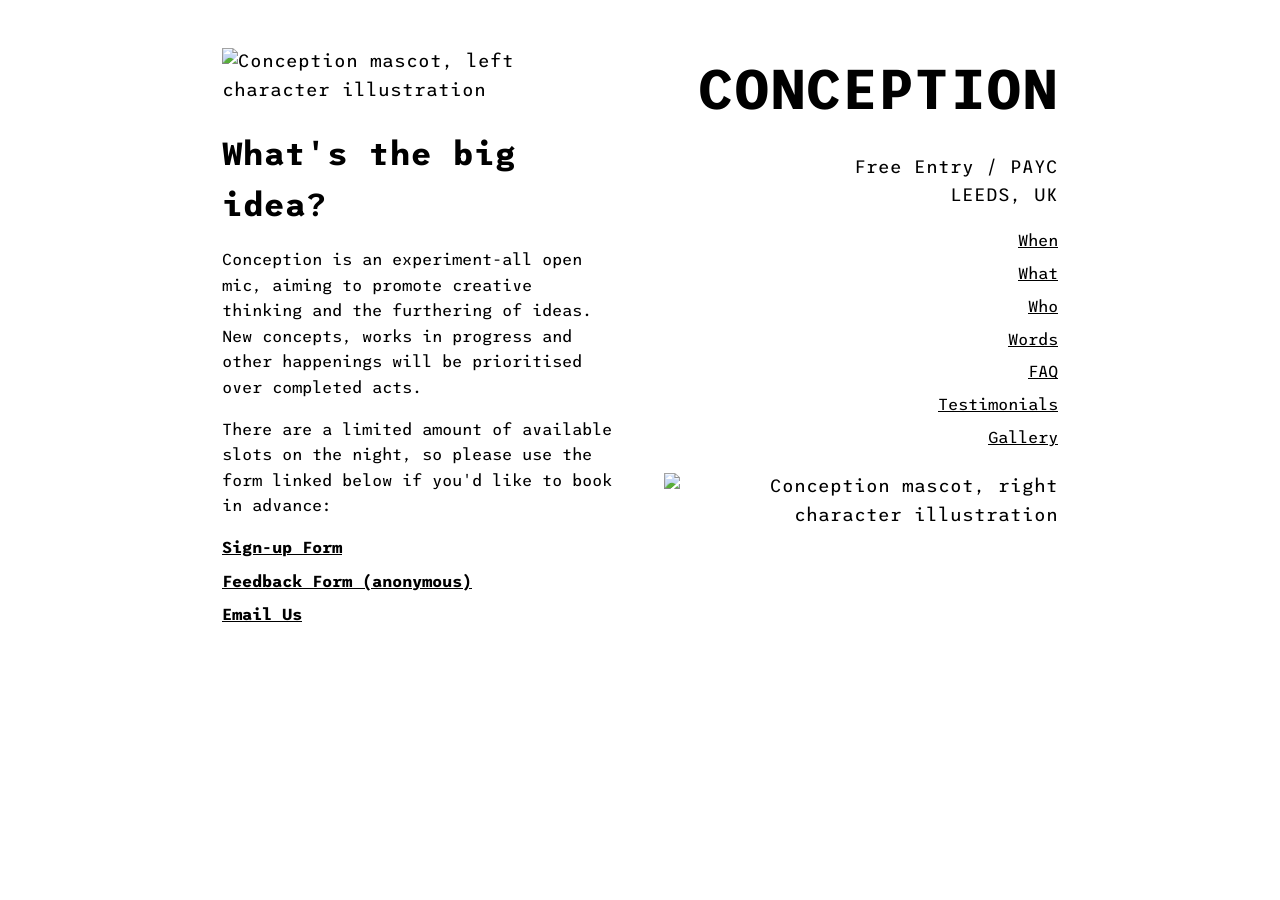
==== index.html @ 47acfc9d "Revert "feat: javascript? (#27)" This reverts commit 96d8fc349289f01fc24d9a23be5dbba42606deeb." ====
<!doctype html>
<html lang="en">
    <head>
        <meta charset="UTF-8" />
        <meta name="viewport" content="width=device-width, initial-scale=1.0" />
        <title>Conception - Experimental Open Mic in Leeds, UK</title>
        <meta
            name="description"
            content="Conception is an experimental open mic in Leeds, UK promoting creative thinking and new ideas. Music, noise, dance, theatre, and all forms of performance welcome."
        />
        <link
            rel="canonical"
            href="https://conceivedconception.neocities.org/"
        />

        <meta property="og:type" content="website" />
        <meta
            property="og:url"
            content="https://conceivedconception.neocities.org/"
        />
        <meta
            property="og:title"
            content="Conception - Experimental Open Mic in Leeds, UK"
        />
        <meta
            property="og:description"
            content="Conception is an experimental open mic in Leeds, UK promoting creative thinking and new ideas. Music, noise, dance, theatre, and all forms of performance welcome."
        />
        <meta
            property="og:image"
            content="https://conceivedconception.neocities.org/Images/mystro%20icon.png"
        />
        <meta property="og:locale" content="en_GB" />
        <meta property="og:site_name" content="Conception" />

        <meta name="twitter:card" content="summary_large_image" />
        <meta
            name="twitter:title"
            content="Conception - Experimental Open Mic in Leeds, UK"
        />
        <meta
            name="twitter:description"
            content="Conception is an experimental open mic in Leeds, UK promoting creative thinking and new ideas. Music, noise, dance, theatre, and all forms of performance welcome."
        />
        <meta
            name="twitter:image"
            content="https://conceivedconception.neocities.org/Images/mystro%20icon.png"
        />

        <meta name="geo.region" content="GB-WYK" />
        <meta name="geo.placename" content="Leeds" />
        <meta
            name="keywords"
            content="open mic Leeds, experimental music Leeds, live performance Leeds, creative events Leeds, open mic night UK, experimental art Leeds"
        />
        <script type="application/ld+json">
            {
                "@context": "https://schema.org",
                "@type": "Organization",
                "name": "Conception",
                "description": "Conception is an experimental open mic in Leeds, UK promoting creative thinking and new ideas. Music, noise, dance, theatre, and all forms of performance welcome.",
                "url": "https://conceivedconception.neocities.org/",
                "logo": "https://conceivedconception.neocities.org/Images/faviconcept.png",
                "email": "ourconception@gmail.com",
                "location": {
                    "@type": "Place",
                    "address": {
                        "@type": "PostalAddress",
                        "addressLocality": "Leeds",
                        "addressCountry": "UK"
                    }
                },
                "sameAs": ["https://www.instagram.com/conceivedconception/"]
            }
        </script>
        <link
            rel="icon"
            type="image/x-icon"
            href="https://conceivedconception.neocities.org/Images/faviconcept.png"
        />
        <link href="style.css" rel="stylesheet" type="text/css" media="all" />
    </head>
    <body>
        <main id="main-content">
            <div class="page-container">
                <div class="two-column-layout">
                    <!-- Left Column -->
                    <div class="left-column">
                        <div class="top-image">
                            <img
                                src="https://conceivedconception.neocities.org/Images/C1LTINY.gif"
                                alt="Conception mascot, left character illustration"
                            />
                        </div>

                        <div class="text-content">
                            <h2>What's the big idea?</h2>
                            <p>
                                Conception is an experiment-all open mic, aiming
                                to promote creative thinking and the furthering
                                of ideas. New concepts, works in progress and
                                other happenings will be prioritised over
                                completed acts.
                            </p>
                            <p>
                                There are a limited amount of available slots on
                                the night, so please use the form linked below
                                if you'd like to book in advance:
                            </p>
                            <div class="cta-links">
                                <a
                                    href="https://docs.google.com/forms/d/e/1FAIpQLSc09P1ybchoxmQeRvJ_42kUATPzMQ2q1kXo-eElfbiFxtSAxg/viewform?usp=dialog"
                                    target="_blank"
                                    rel="noopener"
                                    >Sign-up Form</a
                                >
                                <a
                                    href="https://docs.google.com/forms/d/e/1FAIpQLSfRthZHnF3FOVCWMGpvfnV3ThzAy1VDy9N92yVOfNNA5LoxMQ/viewform?usp=dialog"
                                    target="_blank"
                                    rel="noopener"
                                    >Feedback Form (anonymous)</a
                                >
                                <a href="mailto:ourconception@gmail.com"
                                    >Email Us</a
                                >
                            </div>
                        </div>
                    </div>

                    <!-- Right Column -->
                    <div class="right-column">
                        <h1 class="site-title">CONCEPTION</h1>

                        <div class="event-details">
                            <p>Free Entry / PAYC</p>
                            <p>LEEDS, UK</p>
                        </div>

                        <nav aria-label="Main navigation">
                            <ul class="nav-links">
                                <li><a href="when.html">When</a></li>
                                <li><a href="what.html">What</a></li>
                                <li><a href="who.html">Who</a></li>
                                <li><a href="words.html">Words</a></li>
                                <li><a href="faq.html">FAQ</a></li>
                                <li>
                                    <a href="testimonials.html">Testimonials</a>
                                </li>
                                <li><a href="gallery.html">Gallery</a></li>
                            </ul>
                        </nav>

                        <div class="main-image">
                            <img
                                src="https://conceivedconception.neocities.org/Images/C1RTINY.gif"
                                alt="Conception mascot, right character illustration"
                            />
                        </div>
                    </div>
                </div>
            </div>
        </main>
    </body>
</html>
---- style.css ----
/* =============================================
   CONCEPTION - Main Stylesheet
   ============================================= */

/* Font Face Declarations */
@font-face {
    font-family: "League Mono";
    src: url("font/leaguemono-vf.woff2") format("woff2-variations");
    font-weight: 100 900;
    font-stretch: 50% 200%;
    font-style: normal;
    font-display: swap;
}

:root {
    --color-primary: #000000;
    --color-background: #ffffff;
    --color-accent: #000000;
    --color-accent-hover: #333333;
    --color-secondary: #555555;
    --color-border: #666666;
    --color-inverse-text: #ffffff;

    /* Typography Scale - Minimal & Hierarchical */
    --font-size-xs: 0.875rem;
    --font-size-sm: 1rem;
    --font-size-base: 1.125rem;
    --font-size-lg: 1.5rem;
    --font-size-xl: 2rem;
    --font-size-2xl: 2.75rem;
    --font-size-3xl: 3.5rem;

    /* Fluid typography clamps */
    --fluid-xs: clamp(0.8rem, 1.5vw, var(--font-size-xs));
    --fluid-sm: clamp(0.875rem, 2vw, var(--font-size-sm));
    --fluid-base: clamp(1rem, 2.5vw, var(--font-size-base));
    --fluid-lg: clamp(1.25rem, 3vw, var(--font-size-lg));
    --fluid-xl: clamp(1.5rem, 4vw, var(--font-size-xl));
    --fluid-2xl: clamp(2rem, 5vw, var(--font-size-2xl));
    --fluid-3xl: clamp(2.5rem, 7vw, var(--font-size-3xl));
}

/* Reset and base */
* {
    box-sizing: border-box;
    margin: 0;
    padding: 0;
}

html {
    height: 100%;
}

body {
    font-family: "League Mono", "Lucida Console", "Courier New", monospace;
    padding: 1rem;
    padding-bottom: 0;
    line-height: 1.6;
    background-color: var(--color-background);
    color: var(--color-primary);
    font-size: var(--font-size-base);
    min-height: 100%;
    display: flex;
    flex-direction: column;
}

#main-content {
    flex: 1 0 auto;
}

/* =============================================
   ACCESSIBILITY UTILITIES
   ============================================= */

.visually-hidden {
    position: absolute;
    width: 1px;
    height: 1px;
    padding: 0;
    margin: -1px;
    overflow: hidden;
    clip: rect(0, 0, 0, 0);
    white-space: nowrap;
    border: 0;
}

/* =============================================
   LAYOUT - Containers
   ============================================= */

.page-container {
    max-width: 900px;
    margin: 0 auto;
    padding: 1rem;
}

/* =============================================
   LAYOUT - Two Column (Homepage)
   ============================================= */

.two-column-layout {
    display: grid;
    grid-template-columns: 1fr 1fr;
    gap: 2rem;
    align-items: start;
}

.left-column,
.right-column {
    display: flex;
    flex-direction: column;
    gap: 1.5rem;
    min-width: 0;
}

.right-column {
    gap: 1rem;
    text-align: right;
}

.right-column > * {
    margin: 0;
}

.top-image img,
.main-image img {
    width: 100%;
    height: auto;
    display: block;
}

/* =============================================
   TYPOGRAPHY - Hierarchical Scale
   ============================================= */

/* Level 1: Site title (largest) */
.site-title {
    font-size: var(--fluid-3xl);
    font-weight: bold;
    margin: 0 !important;
    color: var(--color-primary);
}

@media (min-width: 601px) and (max-width: 900px) {
    .site-title {
        font-size: clamp(1.5rem, 4.5vw, 2.5rem);
    }
}

/* Level 2: Page titles */
.page-title {
    font-size: var(--fluid-2xl);
    font-weight: bold;
    margin-bottom: 2rem;
    overflow-wrap: break-word;
    word-wrap: break-word;
    hyphens: auto;
    -webkit-hyphens: auto;
    -ms-hyphens: auto;
    color: var(--color-primary);
}

/* Level 3: Section headings */
h2 {
    font-size: var(--fluid-xl);
    font-weight: bold;
    margin-bottom: 1rem;
    color: var(--color-primary);
}

/* Level 4: Subsection headings */
h3 {
    font-size: var(--fluid-lg);
    font-weight: bold;
    margin-bottom: 1rem;
    color: var(--color-primary);
}

/* Body text */
p {
    font-size: var(--fluid-base);
    line-height: 1.6;
    margin-bottom: 1rem;
    color: var(--color-primary);
}

/* =============================================
   SEMANTIC TEXT STYLES
   ============================================= */

/* Emphasis: used for inline emphasis within text */
em {
    font-style: italic;
}

/* Caption text: smallest text for credits, captions, notes */
.text-caption {
    font-size: var(--fluid-xs);
    color: var(--color-secondary);
}

/* =============================================
   EVENT DETAILS (Homepage)
   ============================================= */

.event-details {
    font-size: var(--fluid-base);
    line-height: 1.6;
}

.event-details p {
    margin: 0 !important;
}

/* =============================================
   TEXT CONTENT SECTIONS
   ============================================= */

.text-content p {
    font-size: var(--fluid-sm);
}

.intro {
    margin-bottom: 2rem;
}

.intro p {
    font-size: var(--fluid-base);
}

.intro p:first-child {
    font-weight: bold;
}

/* =============================================
   NAVIGATION & LINKS
   ============================================= */

a:link {
    color: var(--color-accent);
}

a:visited {
    color: var(--color-accent);
}

a:hover {
    color: var(--color-accent-hover);
}

a:active {
    color: var(--color-accent-hover);
}

/* Focus state for keyboard navigation (a11y) */
a:focus {
    color: var(--color-accent-hover);
    outline: 2px solid var(--color-accent);
    outline-offset: 2px;
}

a:focus:not(:focus-visible) {
    outline: none;
}

a:focus-visible {
    outline: 2px solid var(--color-accent);
    outline-offset: 2px;
}

.nav-links {
    list-style: none;
    padding: 0;
    margin: 0;
}

.nav-links li {
    margin-bottom: 0.25rem;
}

.nav-links li a {
    font-size: var(--fluid-sm);
}

.links-list {
    list-style: none;
    padding: 0;
    margin: 0 0 2rem 0;
}

.links-list li {
    margin-bottom: 1rem;
}

.links-list a {
    font-size: var(--fluid-lg);
}

.cta-links {
    margin-top: 1rem;
}

.cta-links a {
    display: block;
    font-weight: bold;
    margin-bottom: 0.5rem;
    font-size: var(--fluid-sm);
}

/* =============================================
   LISTS
   ============================================= */

.content-list,
.events-list,
.concepts-list {
    list-style: none;
    padding: 0;
    margin: 0 0 2rem 0;
}

.content-list li {
    font-size: var(--fluid-base);
    line-height: 1.6;
    margin-bottom: 0.75rem;
}

.events-list li {
    font-size: var(--fluid-sm);
    line-height: 1.8;
    padding: 0.25rem 0;
}

.concepts-list li {
    font-size: var(--fluid-xs);
    font-style: italic;
    margin-bottom: 0.5rem;
    padding-left: 0.5rem;
    color: var(--color-secondary);
}

/* =============================================
   FAQ PAGE
   ============================================= */

.faq-item {
    margin-bottom: 1.5rem;
}

.faq-item h3 {
    font-size: var(--fluid-lg);
    margin-bottom: 0.5rem;
    overflow-wrap: break-word;
    word-wrap: break-word;
    hyphens: auto;
    -webkit-hyphens: auto;
    -ms-hyphens: auto;
}

.faq-item p {
    font-size: var(--fluid-sm);
    color: var(--color-secondary);
}

.faq-item a {
    word-break: break-word;
}

/* =============================================
   TESTIMONIALS
   ============================================= */

.testimonial {
    margin: 0 0 1.5rem 0;
}

.testimonial-quote {
    margin: 0 0 0.25rem 0;
}

.testimonial-quote p {
    font-size: var(--fluid-base);
    font-style: italic;
    color: var(--color-secondary);
    margin: 0;
}

.testimonial-attribution {
    font-size: var(--fluid-sm);
    color: var(--color-primary);
}

.testimonial-attribution cite {
    font-style: normal;
}

/* =============================================
   GALLERY PAGE
   ============================================= */

.gallery-item {
    display: flex;
    flex-direction: column;
    align-items: center;
    text-align: center;
}

.gallery-item img {
    width: 100%;
    max-width: 600px;
    height: auto;
    display: block;
}

.gallery-item .credit {
    font-size: var(--fluid-sm);
    color: var(--color-accent);
    margin-top: 0.75rem;
}

.gallery-item .credit a {
    color: var(--color-accent);
}

.gallery-item .credit a:hover {
    color: var(--color-accent-hover);
}

/* =============================================
   GALLERY GRID
   ============================================= */

.gallery-grid {
    display: grid;
    grid-template-columns: repeat(2, 1fr);
    gap: 1.5rem;
}

.gallery-grid .gallery-item {
    text-align: center;
}

.gallery-grid .gallery-item img {
    width: 100%;
    height: auto;
}

/* Gallery image buttons */
.gallery-button {
    background: none;
    border: none;
    padding: 0;
    cursor: pointer;
    display: block;
    width: 100%;
}

.gallery-button:focus {
    outline: 3px solid var(--color-accent);
    outline-offset: 2px;
}

.gallery-button:focus:not(:focus-visible) {
    outline: none;
}

.gallery-button:focus-visible {
    outline: 3px solid var(--color-accent);
    outline-offset: 2px;
}

.gallery-grid .gallery-item .credit {
    font-size: var(--fluid-sm);
    margin-top: 0.5rem;
}

/* =============================================
   LIGHTBOX
   ============================================= */

.lightbox {
    display: none;
    position: fixed;
    top: 0;
    left: 0;
    width: 100%;
    height: 100%;
    background: rgba(0, 0, 0, 0.9);
    z-index: 1000;
    cursor: pointer;
}

.lightbox.active {
    display: flex;
    align-items: center;
    justify-content: center;
}

.lightbox-container {
    position: relative;
    width: 100%;
    max-width: 900px;
    height: 100%;
    display: flex;
    flex-direction: column;
    align-items: center;
    justify-content: center;
}

.lightbox img {
    max-width: 90%;
    max-height: 80%;
}

.lightbox-close {
    position: absolute;
    top: 1rem;
    right: 1rem;
    width: 3rem;
    height: 3rem;
    color: var(--color-primary);
    background: var(--color-inverse-text);
    border: 2px solid var(--color-inverse-text);
    font-size: var(--font-size-xl);
    font-weight: normal;
    cursor: pointer;
    line-height: 0;
    padding: 0;
    padding-bottom: 0.15rem;
    display: flex;
    align-items: center;
    justify-content: center;
}

.lightbox-close:hover {
    color: var(--color-accent);
}

.lightbox-close:focus {
    color: var(--color-accent);
    outline: 2px solid var(--color-inverse-text);
    outline-offset: 2px;
}

.lightbox-close:focus:not(:focus-visible) {
    outline: none;
}

.lightbox-close:focus-visible {
    outline: 2px solid var(--color-inverse-text);
    outline-offset: 2px;
}

/* =============================================
   DECORATIVE ELEMENTS
   ============================================= */

.decorative {
    text-align: center;
    font-size: var(--font-size-xl);
    margin: 2rem 0;
    color: var(--color-primary);
}

/* =============================================
   FOOTER
   ============================================= */

.footer {
    display: block;
    position: sticky;
    bottom: 0;
    z-index: 1000;
    width: calc(100% + 2rem);
    margin-left: -1rem;
    margin-right: -1rem;
    margin-top: auto;
    flex-shrink: 0;
    background-color: var(--color-primary);
    text-decoration: none;
    padding-bottom: env(safe-area-inset-bottom, 0);
}

.footer p {
    max-width: 900px;
    margin: 0 auto;
    padding: 0.5rem;
    text-align: center;
    color: var(--color-inverse-text);
    font-size: var(--fluid-sm);
}

.footer:visited p {
    color: var(--color-inverse-text);
}

.footer:hover {
    background-color: var(--color-inverse-text);
}

.footer:hover p {
    color: var(--color-primary);
}

.footer:focus {
    outline: 2px solid var(--color-accent);
    outline-offset: -2px;
}

.footer:focus:not(:focus-visible) {
    outline: none;
}

.footer:focus-visible {
    outline: 2px solid var(--color-accent);
    outline-offset: -2px;
}

.footer:focus {
    background-color: var(--color-inverse-text);
}

.footer:focus p {
    color: var(--color-primary);
}

/* =============================================
   404 PAGE
   ============================================= */

.not-found-container {
    min-height: 100%;
    display: flex;
    flex-direction: column;
}

.not-found-content {
    flex: 1 0 auto;
    display: flex;
    flex-direction: column;
    align-items: center;
    justify-content: center;
    max-width: 600px;
    margin: 0 auto;
    padding: 2rem;
    text-align: center;
}

/* =============================================
   IMAGES
   ============================================= */

img {
    max-width: 100%;
    height: auto;
}

/* =============================================
   RESPONSIVE BREAKPOINTS
   ============================================= */

@media (max-width: 600px) {
    body {
        padding: 0.5rem;
        padding-bottom: 0;
    }

    .page-container {
        padding: 0.5rem;
    }

    .footer {
        width: calc(100% + 1rem);
        margin-left: -0.5rem;
        margin-right: -0.5rem;
    }

    .two-column-layout {
        display: flex;
        flex-direction: column;
        gap: 1.5rem;
    }

    .left-column,
    .right-column {
        display: contents;
    }

    /* Reset text alignment for mobile (right-column uses display: contents) */
    .site-title,
    .event-details,
    .right-column nav {
        text-align: left;
    }

    /* Mobile order: small image (1) -> title/details/nav (2) -> text (3) -> large image (4) */
    .top-image {
        order: 1;
    }

    .site-title {
        order: 2;
    }

    .event-details {
        order: 3;
    }

    .right-column nav {
        order: 4;
    }

    .text-content {
        order: 5;
    }

    .main-image {
        order: 6;
    }

    .faq-item {
        margin-bottom: 1.25rem;
    }
}

@media (min-width: 601px) {
    .page-container {
        padding: 1.5rem;
    }
}

@media (max-width: 900px) {
    .gallery-grid {
        grid-template-columns: 1fr;
    }
}

@media (min-width: 900px) {
    .page-container {
        padding: 2rem;
    }

    .two-column-layout {
        gap: 3rem;
    }
}

/* =============================================
   REDUCED MOTION (a11y)
   ============================================= */

@media (prefers-reduced-motion: reduce) {
    *,
    *::before,
    *::after {
        animation-duration: 0.01ms !important;
        animation-iteration-count: 1 !important;
        transition-duration: 0.01ms !important;
    }
}
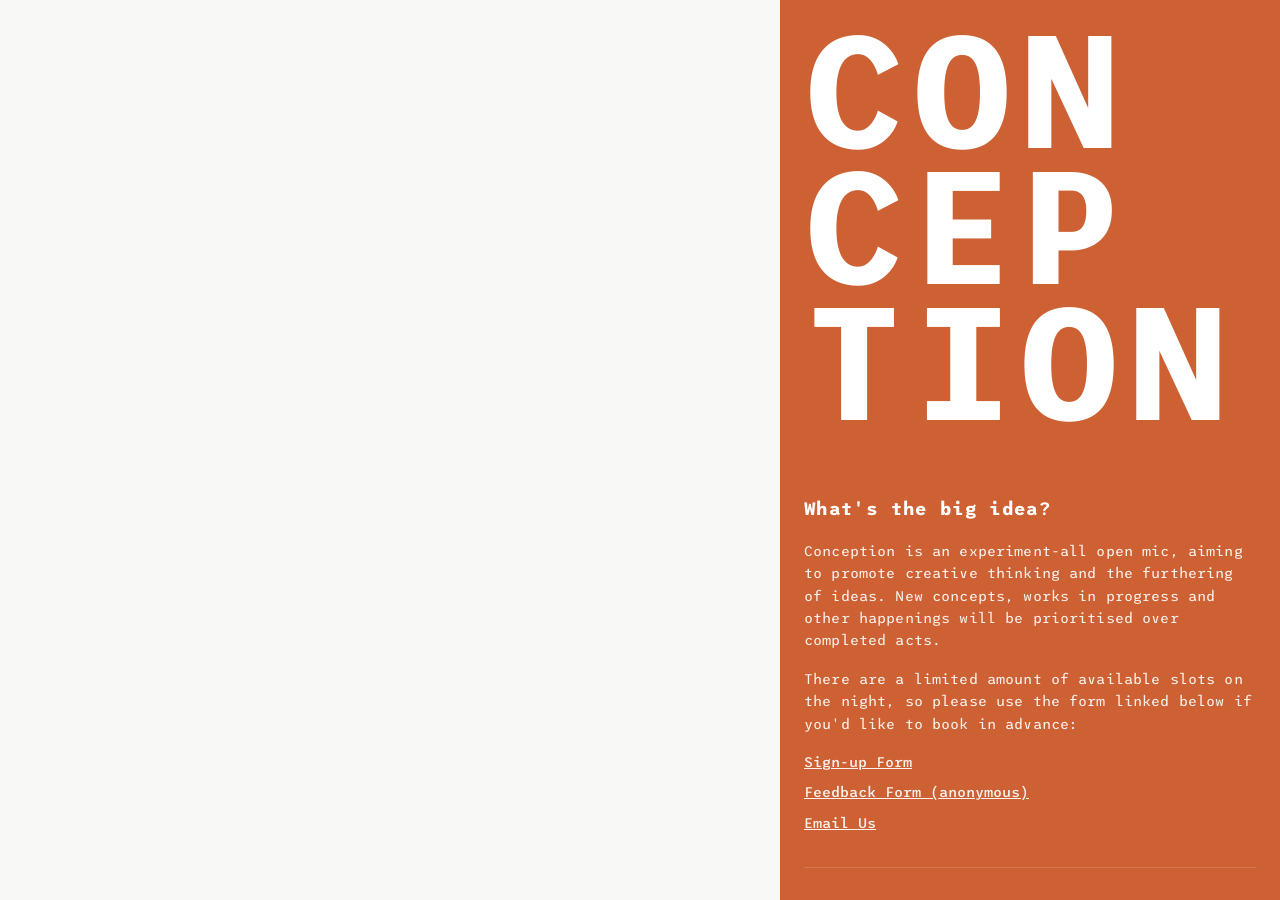
==== commit 635d6ae1: "feat: new sidebar design to mirror poster" ====
--- a/index.html
+++ b/index.html
@@ -79,84 +79,80 @@
             href="https://conceivedconception.neocities.org/Images/faviconcept.png"
         />
         <link href="style.css" rel="stylesheet" type="text/css" media="all" />
+        <script src="scripts/colorize.js"></script>
     </head>
     <body>
+        <!-- Mobile Header -->
+        <div class="mobile-header">
+            <a href="index.html" class="mobile-title">CONCEPTION</a>
+        </div>
+
         <main id="main-content">
             <div class="page-container">
-                <div class="two-column-layout">
-                    <!-- Left Column -->
-                    <div class="left-column">
-                        <div class="top-image">
-                            <img
-                                src="https://conceivedconception.neocities.org/Images/C1LTINY.gif"
-                                alt="Conception mascot, left character illustration"
-                            />
-                        </div>
+                <!-- Main Content Area -->
+                <div class="main-content-area">
+                    <!-- Blank space for future image -->
+                </div>
 
-                        <div class="text-content">
-                            <h2>What's the big idea?</h2>
-                            <p>
-                                Conception is an experiment-all open mic, aiming
-                                to promote creative thinking and the furthering
-                                of ideas. New concepts, works in progress and
-                                other happenings will be prioritised over
-                                completed acts.
-                            </p>
-                            <p>
-                                There are a limited amount of available slots on
-                                the night, so please use the form linked below
-                                if you'd like to book in advance:
-                            </p>
-                            <div class="cta-links">
-                                <a
-                                    href="https://docs.google.com/forms/d/e/1FAIpQLSc09P1ybchoxmQeRvJ_42kUATPzMQ2q1kXo-eElfbiFxtSAxg/viewform?usp=dialog"
-                                    target="_blank"
-                                    rel="noopener"
-                                    >Sign-up Form</a
-                                >
-                                <a
-                                    href="https://docs.google.com/forms/d/e/1FAIpQLSfRthZHnF3FOVCWMGpvfnV3ThzAy1VDy9N92yVOfNNA5LoxMQ/viewform?usp=dialog"
-                                    target="_blank"
-                                    rel="noopener"
-                                    >Feedback Form (anonymous)</a
-                                >
-                                <a href="mailto:ourconception@gmail.com"
-                                    >Email Us</a
-                                >
-                            </div>
+                <!-- Universal Sidebar -->
+                <div class="universal-sidebar">
+                    <a href="index.html" class="site-title">
+                        <span class="site-title-line">CON</span>
+                        <span class="site-title-line">CEP</span>
+                        <span class="site-title-line">TION</span>
+                    </a>
+
+                    <div class="homepage-intro">
+                        <h2>What's the big idea?</h2>
+                        <p>
+                            Conception is an experiment-all open mic, aiming to
+                            promote creative thinking and the furthering of
+                            ideas. New concepts, works in progress and other
+                            happenings will be prioritised over completed acts.
+                        </p>
+                        <p>
+                            There are a limited amount of available slots on the
+                            night, so please use the form linked below if you'd
+                            like to book in advance:
+                        </p>
+                        <div class="cta-links">
+                            <a
+                                href="https://docs.google.com/forms/d/e/1FAIpQLSc09P1ybchoxmQeRvJ_42kUATPzMQ2q1kXo-eElfbiFxtSAxg/viewform?usp=dialog"
+                                target="_blank"
+                                rel="noopener"
+                                >Sign-up Form</a
+                            >
+                            <a
+                                href="https://docs.google.com/forms/d/e/1FAIpQLSfRthZHnF3FOVCWMGpvfnV3ThzAy1VDy9N92yVOfNNA5LoxMQ/viewform?usp=dialog"
+                                target="_blank"
+                                rel="noopener"
+                                >Feedback Form (anonymous)</a
+                            >
+                            <a href="mailto:ourconception@gmail.com"
+                                >Email Us</a
+                            >
                         </div>
                     </div>
 
-                    <!-- Right Column -->
-                    <div class="right-column">
-                        <h1 class="site-title">CONCEPTION</h1>
+                    <div class="event-info">
+                        <p>Experimental Open Mic</p>
+                        <p>Leeds, UK</p>
+                        <p>Free Entry</p>
+                    </div>
 
-                        <div class="event-details">
-                            <p>Free Entry / PAYC</p>
-                            <p>LEEDS, UK</p>
-                        </div>
-
-                        <nav aria-label="Main navigation">
-                            <ul class="nav-links">
-                                <li><a href="when.html">When</a></li>
-                                <li><a href="what.html">What</a></li>
-                                <li><a href="who.html">Who</a></li>
-                                <li><a href="words.html">Words</a></li>
-                                <li><a href="faq.html">FAQ</a></li>
-                                <li>
-                                    <a href="testimonials.html">Testimonials</a>
-                                </li>
-                                <li><a href="gallery.html">Gallery</a></li>
-                            </ul>
-                        </nav>
-
-                        <div class="main-image">
-                            <img
-                                src="https://conceivedconception.neocities.org/Images/C1RTINY.gif"
-                                alt="Conception mascot, right character illustration"
-                            />
-                        </div>
-                    </div>
+                    <nav class="sidebar-nav" aria-label="Main navigation">
+                        <ul class="nav-links">
+                            <li><a href="when.html">When</a></li>
+                            <li><a href="what.html">What</a></li>
+                            <li><a href="who.html">Who</a></li>
+                            <li><a href="words.html">Words</a></li>
+                            <li><a href="faq.html">FAQ</a></li>
+                            <li>
+                                <a href="testimonials.html">Testimonials</a>
+                            </li>
+                            <li><a href="gallery.html">Poster Gallery</a></li>
+                        </ul>
+                    </nav>
                 </div>
             </div>
         </main>
--- a/style.css
+++ b/style.css
@@ -1,5 +1,6 @@
 /* =============================================
    CONCEPTION - Main Stylesheet
+   Poster-inspired Layout with Universal Sidebar
    ============================================= */
 
 /* Font Face Declarations */
@@ -15,13 +16,17 @@
 :root {
     --color-primary: #000000;
     --color-background: #ffffff;
+    --color-cream: #f8f8f6;
     --color-accent: #000000;
     --color-accent-hover: #333333;
     --color-secondary: #555555;
     --color-border: #666666;
     --color-inverse-text: #ffffff;
-
-    /* Typography Scale - Minimal & Hierarchical */
+    --color-sidebar-bg: #000000;
+    --color-sidebar-text: #ffffff;
+    --color-sidebar-dynamic: var(--color-sidebar-bg);
+
+    /* Typography Scale */
     --font-size-xs: 0.875rem;
     --font-size-sm: 1rem;
     --font-size-base: 1.125rem;
@@ -29,6 +34,8 @@
     --font-size-xl: 2rem;
     --font-size-2xl: 2.75rem;
     --font-size-3xl: 3.5rem;
+    --font-size-4xl: 4rem;
+    --font-size-5xl: 5rem;
 
     /* Fluid typography clamps */
     --fluid-xs: clamp(0.8rem, 1.5vw, var(--font-size-xs));
@@ -38,6 +45,10 @@
     --fluid-xl: clamp(1.5rem, 4vw, var(--font-size-xl));
     --fluid-2xl: clamp(2rem, 5vw, var(--font-size-2xl));
     --fluid-3xl: clamp(2.5rem, 7vw, var(--font-size-3xl));
+    --fluid-4xl: clamp(3rem, 8vw, var(--font-size-4xl));
+    --fluid-5xl: clamp(3.5rem, 10vw, var(--font-size-5xl));
+
+    --sidebar-width: 500px;
 }
 
 /* Reset and base */
@@ -53,19 +64,18 @@
 
 body {
     font-family: "League Mono", "Lucida Console", "Courier New", monospace;
-    padding: 1rem;
-    padding-bottom: 0;
     line-height: 1.6;
-    background-color: var(--color-background);
+    background-color: var(--color-cream);
     color: var(--color-primary);
     font-size: var(--font-size-base);
-    min-height: 100%;
+    min-height: 100vh;
+    padding: 0;
+    margin: 0;
+}
+
+#main-content {
+    min-height: 100vh;
     display: flex;
-    flex-direction: column;
-}
-
-#main-content {
-    flex: 1 0 auto;
 }
 
 /* =============================================
@@ -85,187 +95,102 @@
 }
 
 /* =============================================
-   LAYOUT - Containers
+   UNIVERSAL LAYOUT - All Pages
    ============================================= */
 
 .page-container {
-    max-width: 900px;
-    margin: 0 auto;
-    padding: 1rem;
-}
-
-/* =============================================
-   LAYOUT - Two Column (Homepage)
-   ============================================= */
-
-.two-column-layout {
-    display: grid;
-    grid-template-columns: 1fr 1fr;
-    gap: 2rem;
-    align-items: start;
-}
-
-.left-column,
-.right-column {
+    display: flex;
+    width: 100%;
+    min-height: 100vh;
+}
+
+/* Left Side - Main Content Area */
+.main-content-area {
+    flex: 1;
+    background-color: var(--color-cream);
+    padding: 3rem;
     display: flex;
     flex-direction: column;
-    gap: 1.5rem;
-    min-width: 0;
-}
-
-.right-column {
-    gap: 1rem;
-    text-align: right;
-}
-
-.right-column > * {
-    margin: 0;
-}
-
-.top-image img,
-.main-image img {
-    width: 100%;
-    height: auto;
+    position: relative;
+}
+
+/* Gallery specific - use full space */
+.main-content-area.gallery-page {
+    padding: 2rem 0 2rem 3rem;
+}
+
+/* Right Side - Universal Sidebar */
+/* Universal Sidebar */
+.universal-sidebar {
+    width: var(--sidebar-width);
+    background-color: var(--color-sidebar-dynamic);
+    color: var(--color-sidebar-text);
+    padding: 2rem 1.5rem;
+    display: flex;
+    flex-direction: column;
+    position: sticky;
+    top: 0;
+    height: 100vh;
+    overflow-y: auto;
+}
+
+/* =============================================
+   SIDEBAR CONTENT
+   ============================================= */
+
+/* Multi-line CONCEPTION Title */
+.site-title {
+    font-size: calc(var(--fluid-5xl) * 2);
+    font-weight: bold;
+    line-height: 0.85;
+    color: var(--color-sidebar-text) !important;
+    text-align: left;
+    margin-bottom: 1.5rem;
+    letter-spacing: 0.02em;
+    text-decoration: none;
     display: block;
-}
-
-/* =============================================
-   TYPOGRAPHY - Hierarchical Scale
-   ============================================= */
-
-/* Level 1: Site title (largest) */
-.site-title {
-    font-size: var(--fluid-3xl);
-    font-weight: bold;
-    margin: 0 !important;
-    color: var(--color-primary);
-}
-
-@media (min-width: 601px) and (max-width: 900px) {
-    .site-title {
-        font-size: clamp(1.5rem, 4.5vw, 2.5rem);
-    }
-}
-
-/* Level 2: Page titles */
-.page-title {
-    font-size: var(--fluid-2xl);
-    font-weight: bold;
-    margin-bottom: 2rem;
-    overflow-wrap: break-word;
-    word-wrap: break-word;
-    hyphens: auto;
-    -webkit-hyphens: auto;
-    -ms-hyphens: auto;
-    color: var(--color-primary);
-}
-
-/* Level 3: Section headings */
-h2 {
-    font-size: var(--fluid-xl);
-    font-weight: bold;
-    margin-bottom: 1rem;
-    color: var(--color-primary);
-}
-
-/* Level 4: Subsection headings */
-h3 {
-    font-size: var(--fluid-lg);
-    font-weight: bold;
-    margin-bottom: 1rem;
-    color: var(--color-primary);
-}
-
-/* Body text */
-p {
-    font-size: var(--fluid-base);
+    transition: opacity 0.2s ease;
+}
+
+.site-title:hover {
+    opacity: 0.8;
+}
+
+.site-title:visited {
+    color: var(--color-sidebar-text) !important;
+}
+
+.site-title:focus {
+    outline: 2px solid var(--color-sidebar-text);
+    outline-offset: 2px;
+    color: var(--color-sidebar-text) !important;
+}
+
+.site-title-line {
+    display: block;
+}
+
+/* Event Info */
+.event-info {
+    margin-bottom: 1.5rem;
+    font-size: var(--fluid-xs);
     line-height: 1.6;
-    margin-bottom: 1rem;
-    color: var(--color-primary);
-}
-
-/* =============================================
-   SEMANTIC TEXT STYLES
-   ============================================= */
-
-/* Emphasis: used for inline emphasis within text */
-em {
-    font-style: italic;
-}
-
-/* Caption text: smallest text for credits, captions, notes */
-.text-caption {
-    font-size: var(--fluid-xs);
-    color: var(--color-secondary);
-}
-
-/* =============================================
-   EVENT DETAILS (Homepage)
-   ============================================= */
-
-.event-details {
-    font-size: var(--fluid-base);
-    line-height: 1.6;
-}
-
-.event-details p {
-    margin: 0 !important;
-}
-
-/* =============================================
-   TEXT CONTENT SECTIONS
-   ============================================= */
-
-.text-content p {
-    font-size: var(--fluid-sm);
-}
-
-.intro {
-    margin-bottom: 2rem;
-}
-
-.intro p {
-    font-size: var(--fluid-base);
-}
-
-.intro p:first-child {
-    font-weight: bold;
-}
-
-/* =============================================
-   NAVIGATION & LINKS
-   ============================================= */
-
-a:link {
-    color: var(--color-accent);
-}
-
-a:visited {
-    color: var(--color-accent);
-}
-
-a:hover {
-    color: var(--color-accent-hover);
-}
-
-a:active {
-    color: var(--color-accent-hover);
-}
-
-/* Focus state for keyboard navigation (a11y) */
-a:focus {
-    color: var(--color-accent-hover);
-    outline: 2px solid var(--color-accent);
-    outline-offset: 2px;
-}
-
-a:focus:not(:focus-visible) {
-    outline: none;
-}
-
-a:focus-visible {
-    outline: 2px solid var(--color-accent);
-    outline-offset: 2px;
+    opacity: 0.9;
+}
+
+.event-info p {
+    margin-bottom: 0.5rem;
+    font-weight: 500;
+    letter-spacing: 0.03em;
+    color: var(--color-sidebar-text) !important;
+}
+
+/* Navigation in Sidebar */
+.sidebar-nav {
+    margin-top: auto;
+    padding-top: 1.5rem;
+    border-top: 1px solid rgba(255, 255, 255, 0.15);
+    flex-shrink: 0;
 }
 
 .nav-links {
@@ -275,68 +200,198 @@
 }
 
 .nav-links li {
-    margin-bottom: 0.25rem;
+    margin-bottom: 1rem;
 }
 
 .nav-links li a {
     font-size: var(--fluid-sm);
-}
-
+    color: var(--color-sidebar-text) !important;
+    text-decoration: none;
+    font-weight: 500;
+    letter-spacing: 0.02em;
+    transition: opacity 0.2s ease;
+}
+
+.nav-links li a:hover {
+    opacity: 0.7;
+}
+
+/* =============================================
+   HOMEPAGE SPECIFIC CONTENT
+   ============================================= */
+
+.homepage-intro {
+    margin: 2rem 0;
+    padding-bottom: 1.5rem;
+    border-bottom: 1px solid rgba(255, 255, 255, 0.15);
+}
+
+.homepage-intro h2 {
+    font-size: var(--fluid-base);
+    font-weight: bold;
+    margin-bottom: 1rem;
+    color: var(--color-sidebar-text) !important;
+    letter-spacing: 0.02em;
+}
+
+.homepage-intro p {
+    font-size: var(--fluid-xs);
+    line-height: 1.6;
+    margin-bottom: 1rem;
+    color: var(--color-sidebar-text) !important;
+    opacity: 0.9;
+    letter-spacing: 0.01em;
+}
+
+.cta-links {
+    margin-top: 1rem;
+}
+
+.cta-links a {
+    display: block;
+    font-weight: 500;
+    margin-bottom: 0.5rem;
+    font-size: var(--fluid-xs);
+    color: var(--color-sidebar-text) !important;
+    text-decoration: underline;
+    opacity: 0.9;
+    transition: opacity 0.2s ease;
+}
+
+.cta-links a:hover {
+    opacity: 0.7;
+}
+
+/* =============================================
+   SECONDARY PAGES CONTENT
+   ============================================= */
+
+.secondary-content {
+    width: calc(100vw - 500px - 6rem);
+    max-width: 900px;
+    margin-left: 3rem;
+}
+
+/* Gallery specific - full width */
+.gallery-page .secondary-content {
+    max-width: none;
+    margin: 0;
+    width: 100%;
+}
+
+.page-title {
+    font-size: var(--fluid-2xl);
+    font-weight: bold;
+    margin: 0 0 2.5rem 0;
+    color: var(--color-primary);
+    text-align: left;
+    word-wrap: break-word;
+    overflow-wrap: break-word;
+    hyphens: auto;
+    -webkit-hyphens: auto;
+    -ms-hyphens: auto;
+}
+
+h2 {
+    font-size: var(--fluid-xl);
+    margin-bottom: 1.5rem;
+    color: var(--color-primary);
+    font-weight: bold;
+}
+
+h3 {
+    font-size: var(--fluid-lg);
+    margin-bottom: 1rem;
+    color: var(--color-primary);
+    font-weight: bold;
+}
+
+p {
+    font-size: var(--fluid-base);
+    line-height: 1.7;
+    margin-bottom: 1.5rem;
+    color: var(--color-primary);
+}
+
+/* =============================================
+   LINKS AND INTERACTION
+   ============================================= */
+
+a:link {
+    color: var(--color-accent);
+}
+
+a:visited {
+    color: var(--color-accent);
+}
+
+a:hover {
+    color: var(--color-accent-hover);
+}
+
+a:active {
+    color: var(--color-accent-hover);
+}
+
+a:focus {
+    outline: 2px solid var(--color-accent);
+    outline-offset: 2px;
+}
+
+a:focus:not(:focus-visible) {
+    outline: none;
+}
+
+a:focus-visible {
+    outline: 2px solid var(--color-accent);
+    outline-offset: 2px;
+}
+
+/* =============================================
+   CONTENT LISTS
+   ============================================= */
+
+.content-list,
+.events-list,
 .links-list {
     list-style: none;
     padding: 0;
     margin: 0 0 2rem 0;
 }
 
+.content-list li,
+.events-list li {
+    font-size: var(--fluid-base);
+    line-height: 1.7;
+    margin-bottom: 1rem;
+    padding-left: 1rem;
+    border-left: 2px solid #ddd;
+}
+
 .links-list li {
-    margin-bottom: 1rem;
+    margin-bottom: 1.5rem;
 }
 
 .links-list a {
     font-size: var(--fluid-lg);
-}
-
-.cta-links {
-    margin-top: 1rem;
-}
-
-.cta-links a {
-    display: block;
-    font-weight: bold;
-    margin-bottom: 0.5rem;
-    font-size: var(--fluid-sm);
-}
-
-/* =============================================
-   LISTS
-   ============================================= */
-
-.content-list,
-.events-list,
+    font-weight: 600;
+    text-decoration: none;
+    border-bottom: 2px solid var(--color-accent);
+    padding-bottom: 0.2rem;
+}
+
 .concepts-list {
     list-style: none;
     padding: 0;
-    margin: 0 0 2rem 0;
-}
-
-.content-list li {
-    font-size: var(--fluid-base);
-    line-height: 1.6;
+    margin: 2rem 0;
+}
+
+.concepts-list li {
+    font-size: var(--fluid-sm);
+    font-style: italic;
     margin-bottom: 0.75rem;
-}
-
-.events-list li {
-    font-size: var(--fluid-sm);
-    line-height: 1.8;
-    padding: 0.25rem 0;
-}
-
-.concepts-list li {
-    font-size: var(--fluid-xs);
-    font-style: italic;
-    margin-bottom: 0.5rem;
-    padding-left: 0.5rem;
     color: var(--color-secondary);
+    padding-left: 1rem;
 }
 
 /* =============================================
@@ -344,26 +399,25 @@
    ============================================= */
 
 .faq-item {
-    margin-bottom: 1.5rem;
+    margin-bottom: 2.5rem;
+    padding-bottom: 2rem;
+    border-bottom: 1px solid #eee;
+}
+
+.faq-item:last-child {
+    border-bottom: none;
 }
 
 .faq-item h3 {
     font-size: var(--fluid-lg);
-    margin-bottom: 0.5rem;
-    overflow-wrap: break-word;
-    word-wrap: break-word;
-    hyphens: auto;
-    -webkit-hyphens: auto;
-    -ms-hyphens: auto;
+    margin-bottom: 1rem;
+    color: var(--color-primary);
 }
 
 .faq-item p {
-    font-size: var(--fluid-sm);
+    font-size: var(--fluid-base);
     color: var(--color-secondary);
-}
-
-.faq-item a {
-    word-break: break-word;
+    line-height: 1.7;
 }
 
 /* =============================================
@@ -371,279 +425,311 @@
    ============================================= */
 
 .testimonial {
-    margin: 0 0 1.5rem 0;
-}
-
-.testimonial-quote {
-    margin: 0 0 0.25rem 0;
+    margin-bottom: 2.5rem;
+    padding: 2rem;
+    background-color: #f9f9f9;
+    border-left: 4px solid var(--color-accent);
 }
 
 .testimonial-quote p {
     font-size: var(--fluid-base);
     font-style: italic;
     color: var(--color-secondary);
-    margin: 0;
+    margin-bottom: 1rem;
 }
 
 .testimonial-attribution {
     font-size: var(--fluid-sm);
     color: var(--color-primary);
-}
-
-.testimonial-attribution cite {
-    font-style: normal;
-}
-
-/* =============================================
-   GALLERY PAGE
-   ============================================= */
+    font-weight: bold;
+}
+
+/* =============================================
+   GALLERY
+   ============================================= */
+
+.gallery-grid {
+    display: flex;
+    flex-wrap: wrap;
+    gap: 1.5rem;
+    margin-top: 1rem;
+    justify-content: flex-start;
+    align-items: flex-start;
+    padding-right: 2rem;
+}
 
 .gallery-item {
-    display: flex;
-    flex-direction: column;
-    align-items: center;
     text-align: center;
+    flex: 1 1 350px;
+    max-width: 600px;
+    min-width: 300px;
 }
 
 .gallery-item img {
     width: 100%;
-    max-width: 600px;
+    height: auto;
+    max-height: 700px;
+    object-fit: contain;
+}
+
+.gallery-link {
+    display: block;
+    text-decoration: none;
+    transition: opacity 0.3s ease;
+}
+
+.gallery-link:hover {
+    opacity: 0.9;
+}
+
+.gallery-link img {
+    width: 100%;
     height: auto;
     display: block;
+    border: 1px solid #ddd;
+    cursor: pointer;
+    max-height: 700px;
+    object-fit: contain;
+    transition: transform 0.3s ease;
+}
+
+.gallery-link:hover img {
+    transform: scale(1.02);
 }
 
 .gallery-item .credit {
     font-size: var(--fluid-sm);
-    color: var(--color-accent);
-    margin-top: 0.75rem;
-}
-
-.gallery-item .credit a {
-    color: var(--color-accent);
-}
-
-.gallery-item .credit a:hover {
-    color: var(--color-accent-hover);
-}
-
-/* =============================================
-   GALLERY GRID
-   ============================================= */
-
-.gallery-grid {
-    display: grid;
-    grid-template-columns: repeat(2, 1fr);
-    gap: 1.5rem;
-}
-
-.gallery-grid .gallery-item {
-    text-align: center;
-}
-
-.gallery-grid .gallery-item img {
-    width: 100%;
-    height: auto;
-}
-
-/* Gallery image buttons */
-.gallery-button {
-    background: none;
-    border: none;
-    padding: 0;
-    cursor: pointer;
-    display: block;
-    width: 100%;
-}
-
-.gallery-button:focus {
-    outline: 3px solid var(--color-accent);
-    outline-offset: 2px;
-}
-
-.gallery-button:focus:not(:focus-visible) {
-    outline: none;
-}
-
-.gallery-button:focus-visible {
-    outline: 3px solid var(--color-accent);
-    outline-offset: 2px;
-}
-
-.gallery-grid .gallery-item .credit {
-    font-size: var(--fluid-sm);
-    margin-top: 0.5rem;
-}
-
-/* =============================================
-   LIGHTBOX
-   ============================================= */
-
-.lightbox {
-    display: none;
+    color: var(--color-secondary);
+    margin-top: 1rem;
+}
+
+/* =============================================
+   FOOTER
+   ============================================= */
+
+.footer {
     position: fixed;
-    top: 0;
+    bottom: 0;
     left: 0;
     width: 100%;
-    height: 100%;
-    background: rgba(0, 0, 0, 0.9);
-    z-index: 1000;
-    cursor: pointer;
-}
-
-.lightbox.active {
+    background-color: var(--color-primary);
+    color: var(--color-inverse-text);
+    text-align: center;
+    padding: 0.75rem;
+    font-size: var(--fluid-sm);
+    z-index: 100;
+    text-decoration: none;
+}
+
+.footer:hover {
+    background-color: var(--color-accent-hover);
+}
+
+/* =============================================
+   404 PAGE
+   ============================================= */
+
+.not-found-container {
     display: flex;
     align-items: center;
     justify-content: center;
-}
-
-.lightbox-container {
-    position: relative;
-    width: 100%;
-    max-width: 900px;
-    height: 100%;
-    display: flex;
-    flex-direction: column;
-    align-items: center;
-    justify-content: center;
-}
-
-.lightbox img {
-    max-width: 90%;
-    max-height: 80%;
-}
-
-.lightbox-close {
-    position: absolute;
-    top: 1rem;
-    right: 1rem;
-    width: 3rem;
-    height: 3rem;
-    color: var(--color-primary);
-    background: var(--color-inverse-text);
-    border: 2px solid var(--color-inverse-text);
-    font-size: var(--font-size-xl);
-    font-weight: normal;
-    cursor: pointer;
-    line-height: 0;
-    padding: 0;
-    padding-bottom: 0.15rem;
-    display: flex;
-    align-items: center;
-    justify-content: center;
-}
-
-.lightbox-close:hover {
-    color: var(--color-accent);
-}
-
-.lightbox-close:focus {
-    color: var(--color-accent);
-    outline: 2px solid var(--color-inverse-text);
-    outline-offset: 2px;
-}
-
-.lightbox-close:focus:not(:focus-visible) {
-    outline: none;
-}
-
-.lightbox-close:focus-visible {
-    outline: 2px solid var(--color-inverse-text);
-    outline-offset: 2px;
-}
-
-/* =============================================
-   DECORATIVE ELEMENTS
-   ============================================= */
-
-.decorative {
+    min-height: 100vh;
     text-align: center;
-    font-size: var(--font-size-xl);
-    margin: 2rem 0;
-    color: var(--color-primary);
-}
-
-/* =============================================
-   FOOTER
-   ============================================= */
-
-.footer {
-    display: block;
-    position: sticky;
-    bottom: 0;
-    z-index: 1000;
-    width: calc(100% + 2rem);
-    margin-left: -1rem;
-    margin-right: -1rem;
-    margin-top: auto;
-    flex-shrink: 0;
-    background-color: var(--color-primary);
-    text-decoration: none;
-    padding-bottom: env(safe-area-inset-bottom, 0);
-}
-
-.footer p {
-    max-width: 900px;
-    margin: 0 auto;
-    padding: 0.5rem;
-    text-align: center;
-    color: var(--color-inverse-text);
-    font-size: var(--fluid-sm);
-}
-
-.footer:visited p {
-    color: var(--color-inverse-text);
-}
-
-.footer:hover {
-    background-color: var(--color-inverse-text);
-}
-
-.footer:hover p {
-    color: var(--color-primary);
-}
-
-.footer:focus {
-    outline: 2px solid var(--color-accent);
-    outline-offset: -2px;
-}
-
-.footer:focus:not(:focus-visible) {
-    outline: none;
-}
-
-.footer:focus-visible {
-    outline: 2px solid var(--color-accent);
-    outline-offset: -2px;
-}
-
-.footer:focus {
-    background-color: var(--color-inverse-text);
-}
-
-.footer:focus p {
-    color: var(--color-primary);
-}
-
-/* =============================================
-   404 PAGE
-   ============================================= */
-
-.not-found-container {
-    min-height: 100%;
-    display: flex;
-    flex-direction: column;
+    background-color: var(--color-cream);
+    padding: 2rem;
 }
 
 .not-found-content {
-    flex: 1 0 auto;
-    display: flex;
-    flex-direction: column;
-    align-items: center;
-    justify-content: center;
     max-width: 600px;
-    margin: 0 auto;
-    padding: 2rem;
-    text-align: center;
+}
+
+/* =============================================
+   RESPONSIVE DESIGN
+   ============================================= */
+
+/* Mobile header - hidden by default (desktop) */
+.mobile-header {
+    display: none;
+}
+
+@media (max-width: 768px) {
+    :root {
+        --sidebar-width: 100%;
+    }
+
+    body {
+        padding-top: 80px; /* Space for fixed header */
+    }
+
+    .mobile-header {
+        display: block;
+    }
+
+    .page-container {
+        flex-direction: column;
+        min-height: 100vh;
+    }
+
+    .main-content-area {
+        padding: 2rem 1.5rem;
+        min-height: auto;
+        order: 1;
+    }
+
+    .secondary-content {
+        width: 100%;
+        max-width: none;
+        margin-left: 0;
+    }
+
+    /* Fixed mobile header */
+    .mobile-header {
+        position: fixed;
+        top: 0;
+        left: 0;
+        right: 0;
+        background-color: var(--color-sidebar-dynamic);
+        padding: 1rem 1.5rem;
+        z-index: 1000;
+        text-align: center;
+    }
+
+    .mobile-title {
+        font-size: var(--fluid-2xl);
+        font-weight: bold;
+        color: var(--color-sidebar-text) !important;
+        text-decoration: none;
+        display: block;
+        letter-spacing: 0.02em;
+    }
+
+    .mobile-title:hover,
+    .mobile-title:visited {
+        color: var(--color-sidebar-text) !important;
+        opacity: 0.8;
+    }
+
+    .universal-sidebar {
+        padding: 2rem 1.5rem;
+        min-height: auto;
+        order: 2;
+        height: auto;
+        position: static;
+        background-color: var(--color-sidebar-dynamic);
+    }
+
+    .site-title {
+        display: none; /* Hidden on mobile, replaced by mobile-title */
+    }
+
+    .homepage-intro {
+        order: 1; /* Show first on homepage */
+    }
+
+    .event-info {
+        margin-bottom: 1.5rem;
+        order: 2;
+    }
+
+    .sidebar-nav {
+        margin: 0;
+        padding-top: 1.5rem;
+        border-top: 1px solid rgba(255, 255, 255, 0.15);
+        order: 3;
+    }
+
+    .nav-links {
+        display: flex;
+        flex-direction: column;
+        gap: 0.75rem;
+    }
+
+    .nav-links li {
+        margin-bottom: 0;
+        text-align: center;
+    }
+
+    .nav-links li a {
+        font-size: var(--fluid-sm);
+        padding: 0.75rem;
+        display: block;
+        border: 1px solid rgba(255, 255, 255, 0.15);
+        border-radius: 4px;
+    }
+
+    .secondary-content {
+        max-width: 100%;
+    }
+
+    .gallery-grid {
+        gap: 1rem;
+    }
+
+    .gallery-item {
+        flex: 1 1 180px;
+        max-width: 250px;
+        min-width: 160px;
+    }
+
+    .gallery-item img,
+    .gallery-button img {
+        max-height: 300px;
+    }
+}
+
+@media (max-width: 480px) {
+    body {
+        padding-top: 70px; /* Smaller header space */
+    }
+
+    .mobile-header {
+        padding: 0.75rem 1rem;
+    }
+
+    .mobile-title {
+        font-size: var(--fluid-xl);
+    }
+
+    .main-content-area {
+        padding: 1.5rem 1rem;
+    }
+
+    .secondary-content {
+        width: 100%;
+        margin-left: 0;
+    }
+
+    .universal-sidebar {
+        padding: 1.5rem 1rem;
+    }
+
+    .nav-links li a {
+        font-size: var(--fluid-xs);
+        padding: 0.6rem;
+    }
+
+    .event-info {
+        font-size: var(--fluid-xs);
+    }
+
+    .event-info p {
+        margin-bottom: 0.25rem;
+    }
+
+    .gallery-grid {
+        gap: 1rem;
+    }
+
+    .gallery-item {
+        flex: 1 1 140px;
+        max-width: 48%;
+        min-width: 140px;
+    }
+
+    .gallery-item img,
+    .gallery-button img {
+        max-height: 250px;
+    }
 }
 
 /* =============================================
@@ -653,100 +739,11 @@
 img {
     max-width: 100%;
     height: auto;
-}
-
-/* =============================================
-   RESPONSIVE BREAKPOINTS
-   ============================================= */
-
-@media (max-width: 600px) {
-    body {
-        padding: 0.5rem;
-        padding-bottom: 0;
-    }
-
-    .page-container {
-        padding: 0.5rem;
-    }
-
-    .footer {
-        width: calc(100% + 1rem);
-        margin-left: -0.5rem;
-        margin-right: -0.5rem;
-    }
-
-    .two-column-layout {
-        display: flex;
-        flex-direction: column;
-        gap: 1.5rem;
-    }
-
-    .left-column,
-    .right-column {
-        display: contents;
-    }
-
-    /* Reset text alignment for mobile (right-column uses display: contents) */
-    .site-title,
-    .event-details,
-    .right-column nav {
-        text-align: left;
-    }
-
-    /* Mobile order: small image (1) -> title/details/nav (2) -> text (3) -> large image (4) */
-    .top-image {
-        order: 1;
-    }
-
-    .site-title {
-        order: 2;
-    }
-
-    .event-details {
-        order: 3;
-    }
-
-    .right-column nav {
-        order: 4;
-    }
-
-    .text-content {
-        order: 5;
-    }
-
-    .main-image {
-        order: 6;
-    }
-
-    .faq-item {
-        margin-bottom: 1.25rem;
-    }
-}
-
-@media (min-width: 601px) {
-    .page-container {
-        padding: 1.5rem;
-    }
-}
-
-@media (max-width: 900px) {
-    .gallery-grid {
-        grid-template-columns: 1fr;
-    }
-}
-
-@media (min-width: 900px) {
-    .page-container {
-        padding: 2rem;
-    }
-
-    .two-column-layout {
-        gap: 3rem;
-    }
-}
-
-/* =============================================
-   REDUCED MOTION (a11y)
+    display: block;
+}
+
+/* =============================================
+   ACCESSIBILITY - REDUCED MOTION
    ============================================= */
 
 @media (prefers-reduced-motion: reduce) {
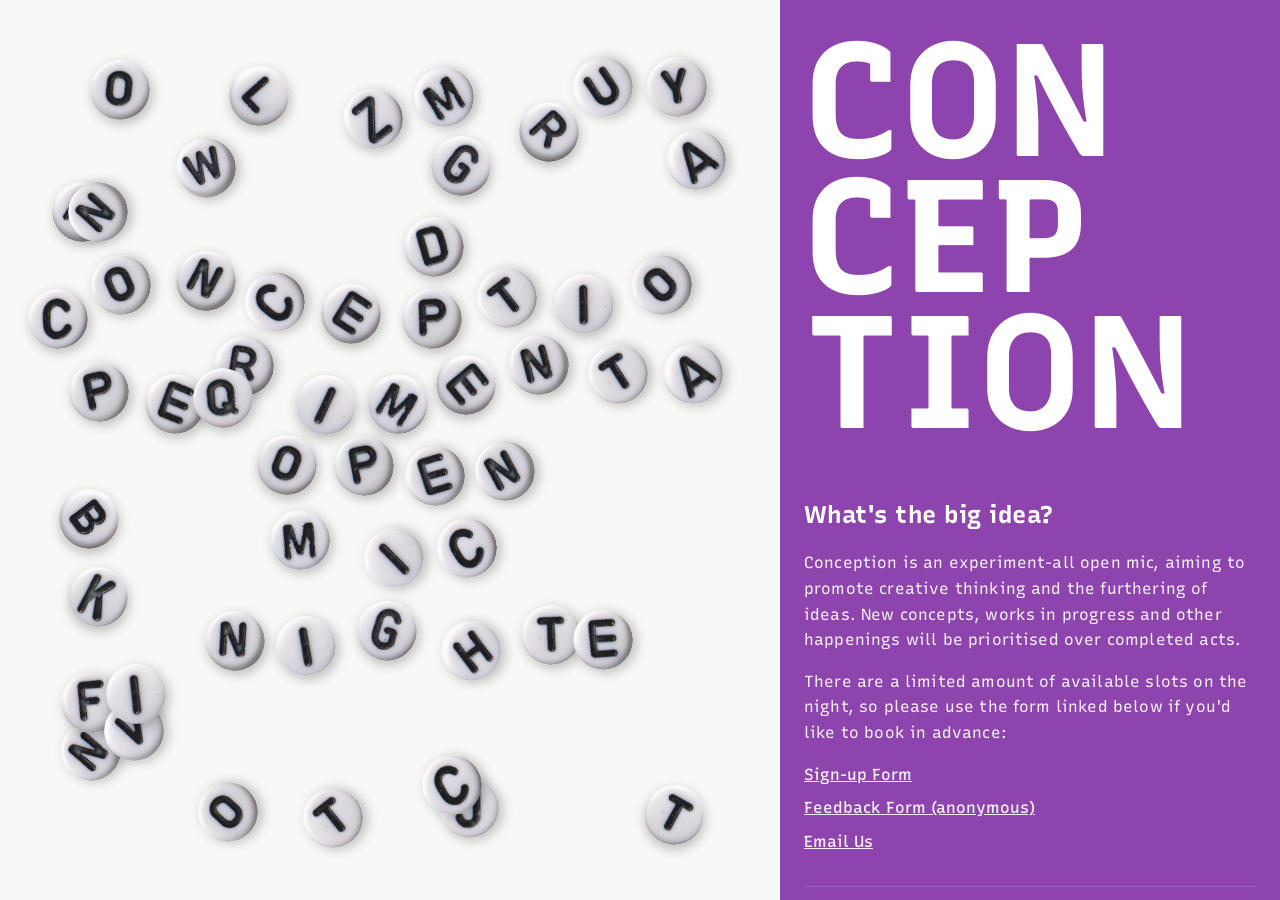
==== commit 588a0381: "toys" ====
--- a/index.html
+++ b/index.html
@@ -80,6 +80,9 @@
         />
         <link href="style.css" rel="stylesheet" type="text/css" media="all" />
         <script src="scripts/colorize.js"></script>
+        <script src="scripts/letter-beads.js"></script>
+        <script src="scripts/drawing-toy.js"></script>
+        <script src="scripts/toy-manager.js"></script>
     </head>
     <body>
         <!-- Mobile Header -->
@@ -115,6 +118,7 @@
                             night, so please use the form linked below if you'd
                             like to book in advance:
                         </p>
+
                         <div class="cta-links">
                             <a
                                 href="https://docs.google.com/forms/d/e/1FAIpQLSc09P1ybchoxmQeRvJ_42kUATPzMQ2q1kXo-eElfbiFxtSAxg/viewform?usp=dialog"
--- a/style.css
+++ b/style.css
@@ -5,12 +5,16 @@
 
 /* Font Face Declarations */
 @font-face {
-    font-family: "League Mono";
-    src: url("font/leaguemono-vf.woff2") format("woff2-variations");
-    font-weight: 100 900;
-    font-stretch: 50% 200%;
+    font-family: "Recursive";
+    src: url("font/Recursive_VF_1.085.woff2") format("woff2-variations");
+    font-weight: 300 900;
     font-style: normal;
     font-display: swap;
+    font-variation-settings:
+        "MONO" 1,
+        "CASL" 0,
+        "CRSV" 0.5,
+        "slnt" 0;
 }
 
 :root {
@@ -63,7 +67,7 @@
 }
 
 body {
-    font-family: "League Mono", "Lucida Console", "Courier New", monospace;
+    font-family: "Recursive", "Lucida Console", "Courier New", monospace;
     line-height: 1.6;
     background-color: var(--color-cream);
     color: var(--color-primary);
@@ -112,6 +116,7 @@
     display: flex;
     flex-direction: column;
     position: relative;
+    overflow: hidden;
 }
 
 /* Gallery specific - use full space */
@@ -132,6 +137,8 @@
     top: 0;
     height: 100vh;
     overflow-y: auto;
+    pointer-events: auto;
+    z-index: 50;
 }
 
 /* =============================================
@@ -173,7 +180,7 @@
 /* Event Info */
 .event-info {
     margin-bottom: 1.5rem;
-    font-size: var(--fluid-xs);
+    font-size: var(--fluid-sm);
     line-height: 1.6;
     opacity: 0.9;
 }
@@ -204,12 +211,16 @@
 }
 
 .nav-links li a {
-    font-size: var(--fluid-sm);
+    font-size: var(--fluid-base);
     color: var(--color-sidebar-text) !important;
     text-decoration: none;
     font-weight: 500;
     letter-spacing: 0.02em;
     transition: opacity 0.2s ease;
+    display: block;
+    padding: 0.75rem 1rem;
+    margin: -0.75rem -1rem;
+    border-radius: 4px;
 }
 
 .nav-links li a:hover {
@@ -227,7 +238,7 @@
 }
 
 .homepage-intro h2 {
-    font-size: var(--fluid-base);
+    font-size: var(--fluid-lg);
     font-weight: bold;
     margin-bottom: 1rem;
     color: var(--color-sidebar-text) !important;
@@ -235,7 +246,7 @@
 }
 
 .homepage-intro p {
-    font-size: var(--fluid-xs);
+    font-size: var(--fluid-sm);
     line-height: 1.6;
     margin-bottom: 1rem;
     color: var(--color-sidebar-text) !important;
@@ -251,7 +262,7 @@
     display: block;
     font-weight: 500;
     margin-bottom: 0.5rem;
-    font-size: var(--fluid-xs);
+    font-size: var(--fluid-sm);
     color: var(--color-sidebar-text) !important;
     text-decoration: underline;
     opacity: 0.9;
@@ -581,6 +592,36 @@
         max-width: none;
         margin-left: 0;
     }
+}
+
+/* Hide main content on very narrow screens */
+@media (max-width: 480px) {
+    .main-content-area {
+        display: none;
+    }
+
+    .page-container {
+        flex-direction: column;
+    }
+
+    .universal-sidebar {
+        width: 100%;
+        height: 100vh;
+        position: static;
+        order: 1;
+    }
+
+    body {
+        padding-top: 60px; /* Smaller header on narrow screens */
+    }
+
+    .mobile-header {
+        padding: 0.75rem 1rem;
+    }
+
+    .mobile-title {
+        font-size: var(--fluid-xl);
+    }
 
     /* Fixed mobile header */
     .mobile-header {
@@ -651,10 +692,11 @@
 
     .nav-links li a {
         font-size: var(--fluid-sm);
-        padding: 0.75rem;
+        padding: 1rem;
         display: block;
         border: 1px solid rgba(255, 255, 255, 0.15);
         border-radius: 4px;
+        margin: 0;
     }
 
     .secondary-content {
@@ -705,7 +747,8 @@
 
     .nav-links li a {
         font-size: var(--fluid-xs);
-        padding: 0.6rem;
+        padding: 1rem 0.8rem;
+        margin: 0;
     }
 
     .event-info {
@@ -729,6 +772,85 @@
     .gallery-item img,
     .gallery-button img {
         max-height: 250px;
+    }
+}
+
+/* =============================================
+   LETTER BEADS
+   ============================================= */
+
+#letter-beads-container {
+    position: absolute;
+    top: 0;
+    left: 0;
+    width: 100%;
+    height: 100%;
+    pointer-events: none;
+    z-index: 10;
+    overflow: hidden;
+}
+
+.letter-bead {
+    position: absolute;
+    cursor: grab;
+    pointer-events: all;
+    user-select: none;
+    transition: transform 0.1s ease;
+    border-radius: 50%;
+    box-shadow: 2px 2px 8px rgba(0, 0, 0, 0.1);
+    z-index: 1;
+}
+
+.letter-bead:hover {
+    transform: scale(1.05);
+    z-index: 1000;
+}
+
+.letter-bead:active,
+.letter-bead.dragging {
+    cursor: grabbing;
+    z-index: 10000 !important;
+    transform: scale(1.1);
+    box-shadow: 4px 4px 16px rgba(0, 0, 0, 0.2);
+}
+
+/* Ensure beads can appear over sidebar when dragged */
+.letter-bead[style*="position: fixed"] {
+    z-index: 10000 !important;
+}
+
+.letter-bead.text-bead {
+    background: linear-gradient(135deg, #f0f0f0, #e0e0e0);
+    border: 2px solid #ccc;
+    display: flex;
+    align-items: center;
+    justify-content: center;
+    font-family: "Recursive", monospace;
+    font-weight: bold;
+    color: #333;
+    text-shadow: 1px 1px 2px rgba(255, 255, 255, 0.5);
+}
+
+.letter-bead.text-bead:hover {
+    background: linear-gradient(135deg, #e8e8e8, #d8d8d8);
+    border-color: #aaa;
+}
+
+/* Mobile optimizations for letter beads */
+@media (max-width: 768px) {
+    .letter-bead {
+        box-shadow: 1px 1px 4px rgba(0, 0, 0, 0.1);
+    }
+
+    .letter-bead:active,
+    .letter-bead.dragging {
+        box-shadow: 2px 2px 8px rgba(0, 0, 0, 0.2);
+    }
+}
+
+@media (max-width: 480px) {
+    .letter-bead {
+        box-shadow: 1px 1px 3px rgba(0, 0, 0, 0.1);
     }
 }
 
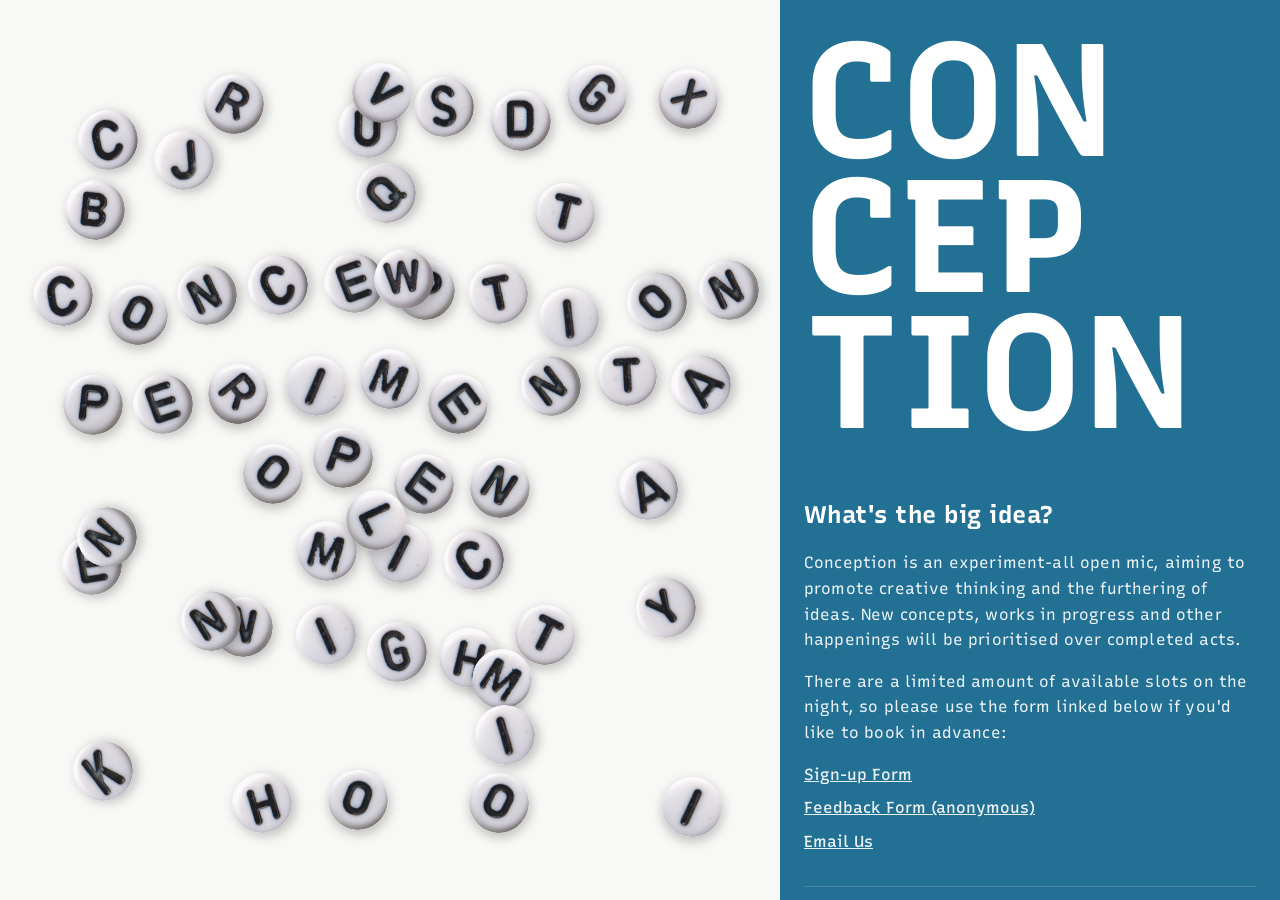
==== commit 7db0f70e: "feat: animated favicon" ====
--- a/index.html
+++ b/index.html
@@ -80,6 +80,7 @@
         />
         <link href="style.css" rel="stylesheet" type="text/css" media="all" />
         <script src="scripts/colorize.js"></script>
+        <script src="scripts/animated-favicon.js"></script>
         <script src="scripts/letter-beads.js"></script>
         <script src="scripts/drawing-toy.js"></script>
         <script src="scripts/toy-manager.js"></script>
--- a/style.css
+++ b/style.css
@@ -594,10 +594,12 @@
     }
 }
 
-/* Hide main content on very narrow screens */
+/* Mobile bead layout — main content area grows to fit vertical bead column */
 @media (max-width: 480px) {
     .main-content-area {
-        display: none;
+        display: flex;
+        overflow: visible;
+        flex-shrink: 0;
     }
 
     .page-container {
@@ -852,6 +854,10 @@
     .letter-bead {
         box-shadow: 1px 1px 3px rgba(0, 0, 0, 0.1);
     }
+
+    #letter-beads-container {
+        overflow: visible;
+    }
 }
 
 /* =============================================
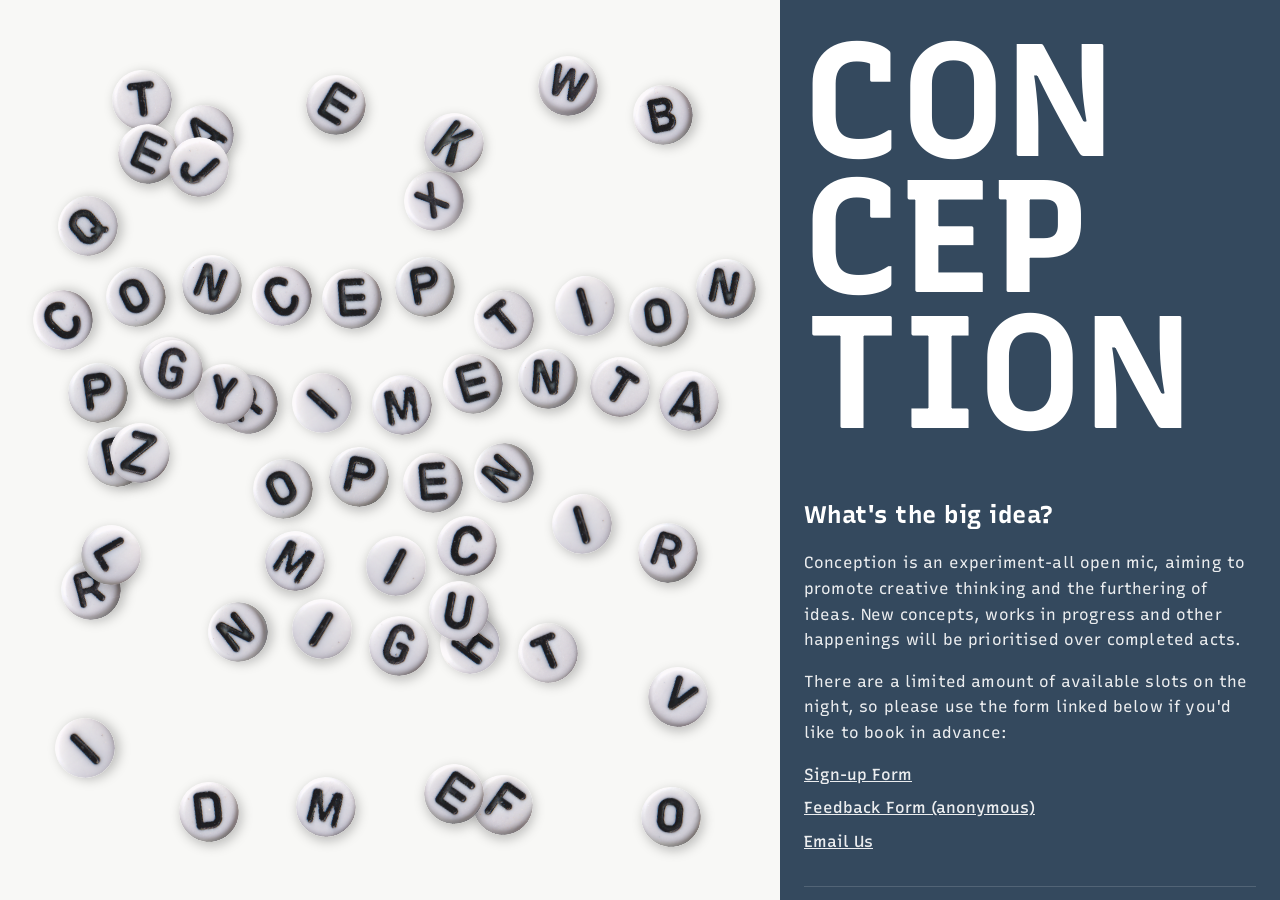
==== commit acbe6d3c: "fix: SEO - fix LD-JSON bugs and sync source files with deploy output - Fix extract_faq_items to use " ====
--- a/index.html
+++ b/index.html
@@ -70,7 +70,9 @@
                         "addressCountry": "UK"
                     }
                 },
-                "sameAs": ["https://www.instagram.com/conceivedconception/"]
+                "sameAs": [
+                    "https://www.instagram.com/conceivedconception/"
+                ]
             }
         </script>
         <link
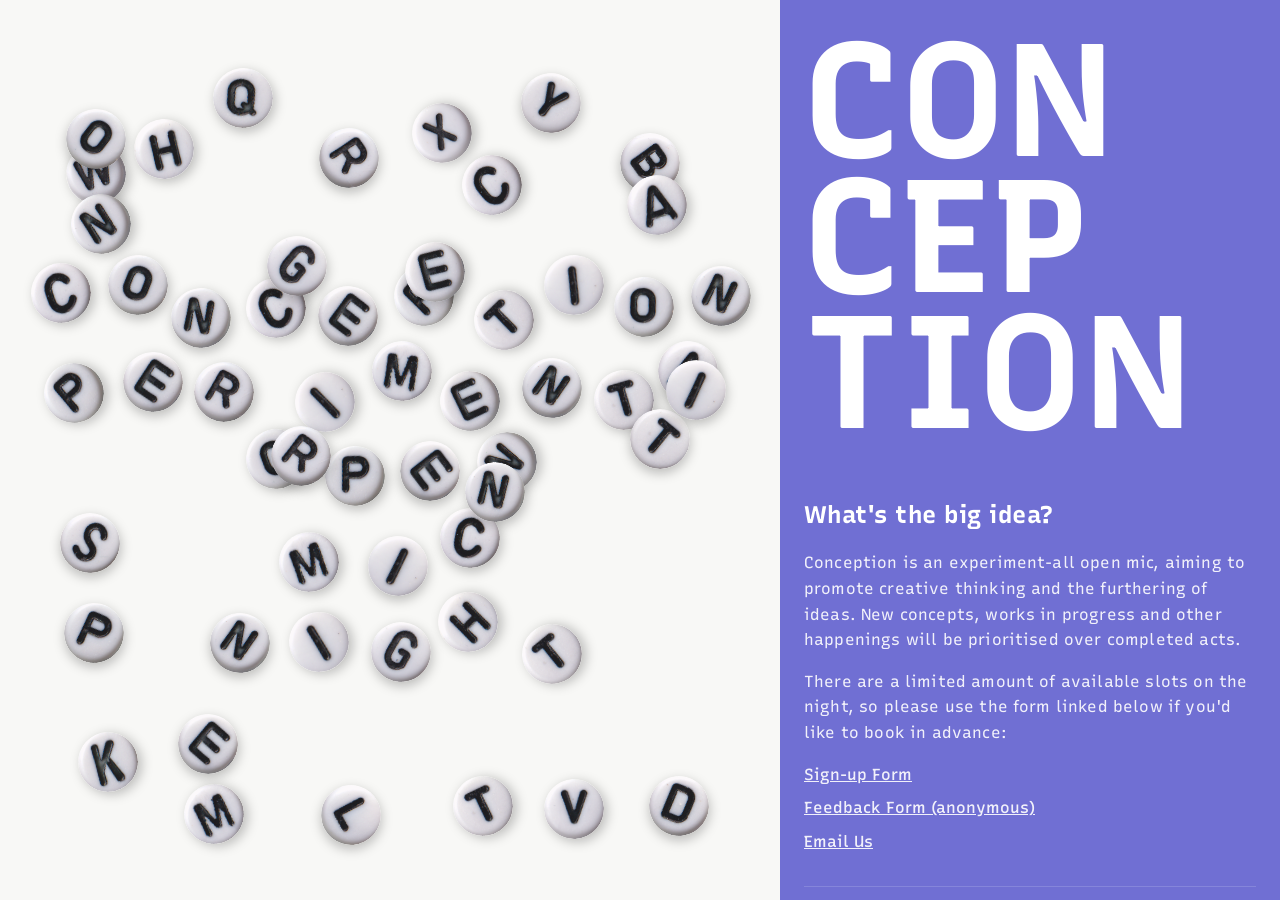
==== commit 5a65eb6a: "feat: checkbox toy" ====
--- a/index.html
+++ b/index.html
@@ -85,6 +85,7 @@
         <script src="scripts/animated-favicon.js"></script>
         <script src="scripts/letter-beads.js"></script>
         <script src="scripts/drawing-toy.js"></script>
+        <script src="scripts/checkboxes.js"></script>
         <script src="scripts/toy-manager.js"></script>
     </head>
     <body>
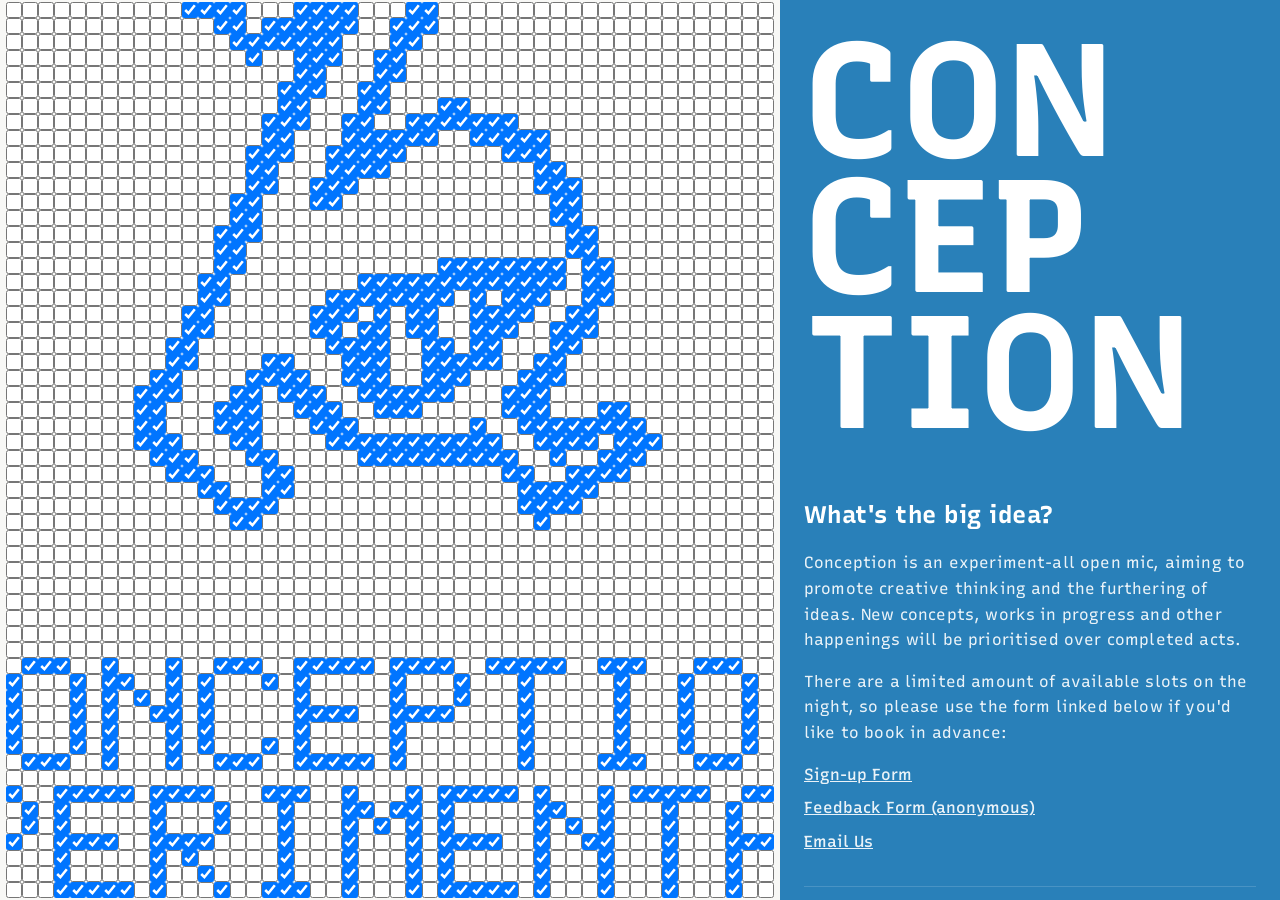
==== commit f1403a19: "feat: randomise toy" ====
--- a/index.html
+++ b/index.html
@@ -84,7 +84,6 @@
         <script src="scripts/colorize.js"></script>
         <script src="scripts/animated-favicon.js"></script>
         <script src="scripts/letter-beads.js"></script>
-        <script src="scripts/drawing-toy.js"></script>
         <script src="scripts/checkboxes.js"></script>
         <script src="scripts/toy-manager.js"></script>
     </head>
--- a/style.css
+++ b/style.css
@@ -659,6 +659,7 @@
         height: auto;
         position: static;
         background-color: var(--color-sidebar-dynamic);
+        flex: 1; /* Add this to fill space */
     }
 
     .site-title {
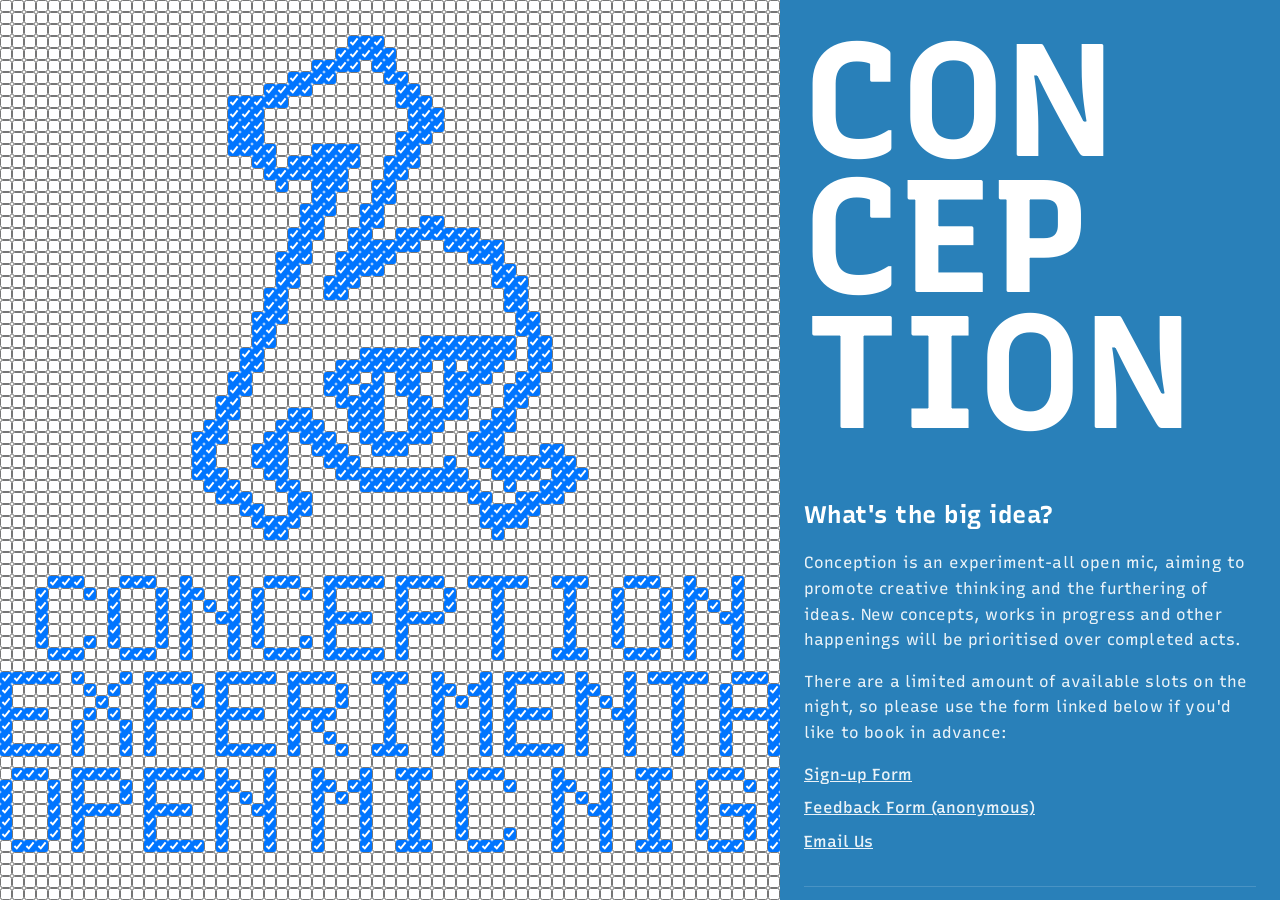
==== commit bb13a13f: "more update" ====
--- a/index.html
+++ b/index.html
@@ -85,6 +85,7 @@
         <script src="scripts/animated-favicon.js"></script>
         <script src="scripts/letter-beads.js"></script>
         <script src="scripts/checkboxes.js"></script>
+        <script src="scripts/drawing-toy.js"></script>
         <script src="scripts/toy-manager.js"></script>
     </head>
     <body>
--- a/style.css
+++ b/style.css
@@ -379,6 +379,12 @@
     border-left: 2px solid #ddd;
 }
 
+.events-list li.no-events {
+    font-style: italic;
+    color: #666;
+    border-left-color: #bbb;
+}
+
 .links-list li {
     margin-bottom: 1.5rem;
 }
@@ -569,11 +575,15 @@
     }
 
     body {
-        padding-top: 80px; /* Space for fixed header */
+        padding-top: 60px; /* Consistently space for fixed header */
     }
 
     .mobile-header {
         display: block;
+        height: 60px; /* Fixed height for header to match body padding */
+        display: flex;
+        align-items: center;
+        justify-content: center;
     }
 
     .page-container {
@@ -611,18 +621,6 @@
         height: 100vh;
         position: static;
         order: 1;
-    }
-
-    body {
-        padding-top: 60px; /* Smaller header on narrow screens */
-    }
-
-    .mobile-header {
-        padding: 0.75rem 1rem;
-    }
-
-    .mobile-title {
-        font-size: var(--fluid-xl);
     }
 
     /* Fixed mobile header */
@@ -632,9 +630,12 @@
         left: 0;
         right: 0;
         background-color: var(--color-sidebar-dynamic);
-        padding: 1rem 1.5rem;
+        height: 60px;
         z-index: 1000;
         text-align: center;
+        display: flex;
+        align-items: center;
+        justify-content: center;
     }
 
     .mobile-title {
@@ -723,18 +724,6 @@
 }
 
 @media (max-width: 480px) {
-    body {
-        padding-top: 70px; /* Smaller header space */
-    }
-
-    .mobile-header {
-        padding: 0.75rem 1rem;
-    }
-
-    .mobile-title {
-        font-size: var(--fluid-xl);
-    }
-
     .main-content-area {
         padding: 1.5rem 1rem;
     }
